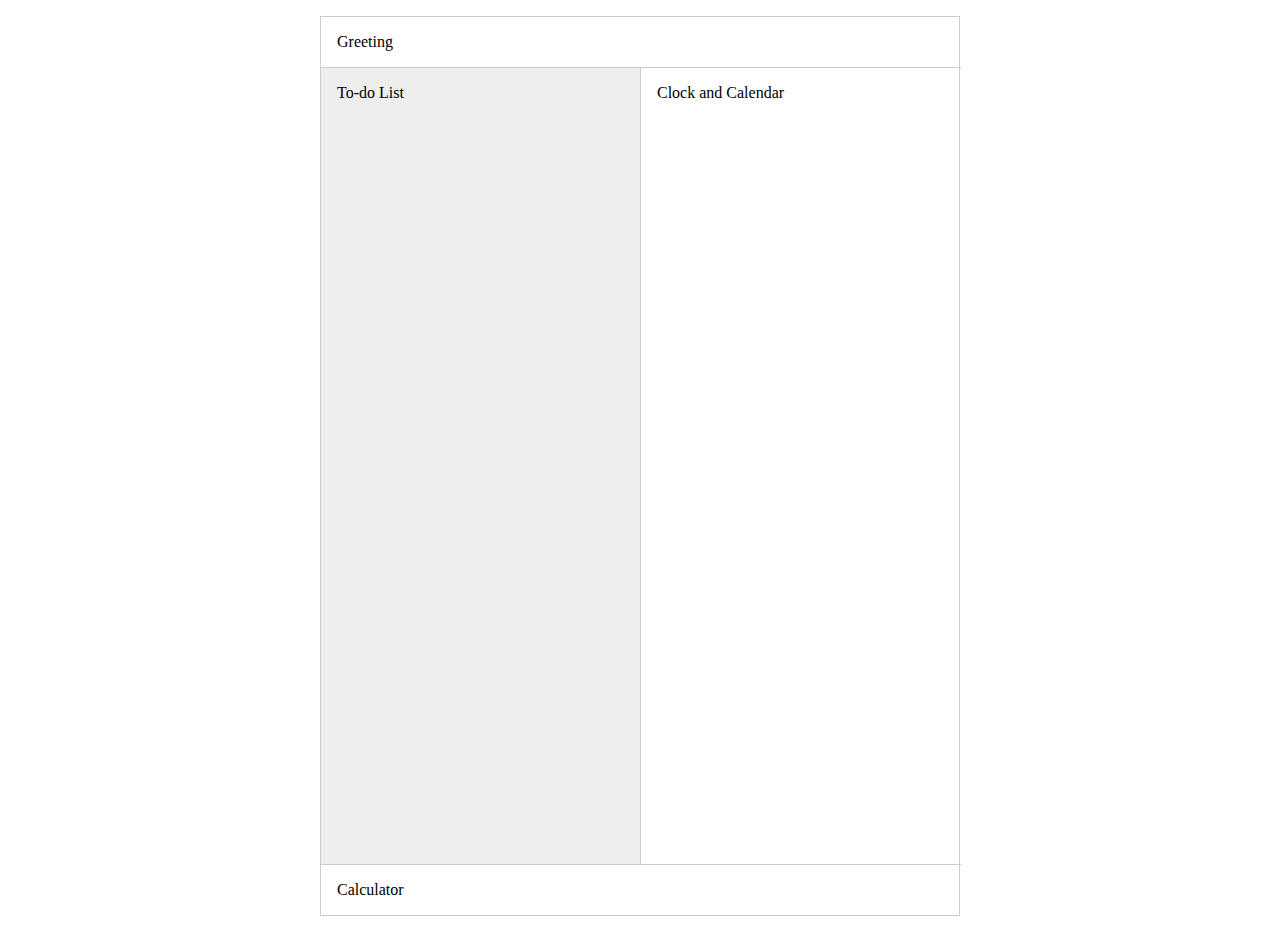
==== myPortfolio/src/dashboard/dashboard.html @ 7e4281d3 "added new folders to src folder" ====
<!DOCTYPE html>
<html lang="en">
<head>
    <link rel="stylesheet" href="dashboard-style.css">
    <meta charset="UTF-8">
    <meta name="viewport" content="width=device-width, initial-scale=1.0">
    <meta http-equiv="X-UA-Compatible" content="ie=edge">
    <title>Document</title>
</head>
<body>
        <!DOCTYPE html>
        <html lang="en">
        <head>
            <meta charset="UTF-8">
            <meta name="viewport" content="width=device-width, initial-scale=1.0">
            <meta http-equiv="X-UA-Compatible" content="ie=edge">
            <link rel="stylesheet" href="grid-style.css">
            <title>CSS Grid</title>
        </head>
        <body>
            <div class="wrapper">
                <header class="header">
                   Greeting
                </header>
                <aside class="aside">
                    To-do List
                </aside>
                <main class="main">
                    Clock and Calendar
                </main>
                <footer class="footer">
                    Calculator
                </footer>
            </div>
        </body>
        </html>
</body>
</html>
---- myPortfolio/src/dashboard/dashboard-style.css ----
* {
	box-sizing: border-box;
}

html {
	font-size: 18px;
	font-family: Avenir;
}

body {
	font-size: 16px;
	padding: 16px;
	margin: 0;
}

.wrapper {
	height: 100vh;
	display: grid;
	grid-template-columns: 160px 160px 160px 160px;
  	grid-template-rows: auto 1fr auto;
	grid-template-areas:
		"header 		header 	header 	header"
		"sidebar 	sidebar 		main 		main"
		"footer 		footer 	footer	footer";
	max-width: 640px;
	width: 100%;
	margin-left: auto;
	margin-right: auto;
	border: 1px solid #ccc;
}

.header {
	grid-area: header;
	padding: 16px;
	border-bottom: 1px solid #ccc;
}

.main {
	grid-area: main;
	padding: 16px;
}

.aside {
	grid-area: sidebar;
	padding: 16px;
	background-color: #eee;
	border-right: 1px solid #ccc;
}

.footer {
	grid-area: footer;
	padding: 16px;
	border-top: 1px solid #ccc;
}

@media (max-width: 575px) {
	.wrapper {
		display: flex;
		flex-direction: column;
	}
	.header {
		order: 1;
	}
	.main {
		order: 2;
	}
	.aside {
		order: 3;
		border-right: 0;
		border-top: 1px solid #ccc;
	}
	.footer {
		order: 4;
	}
}
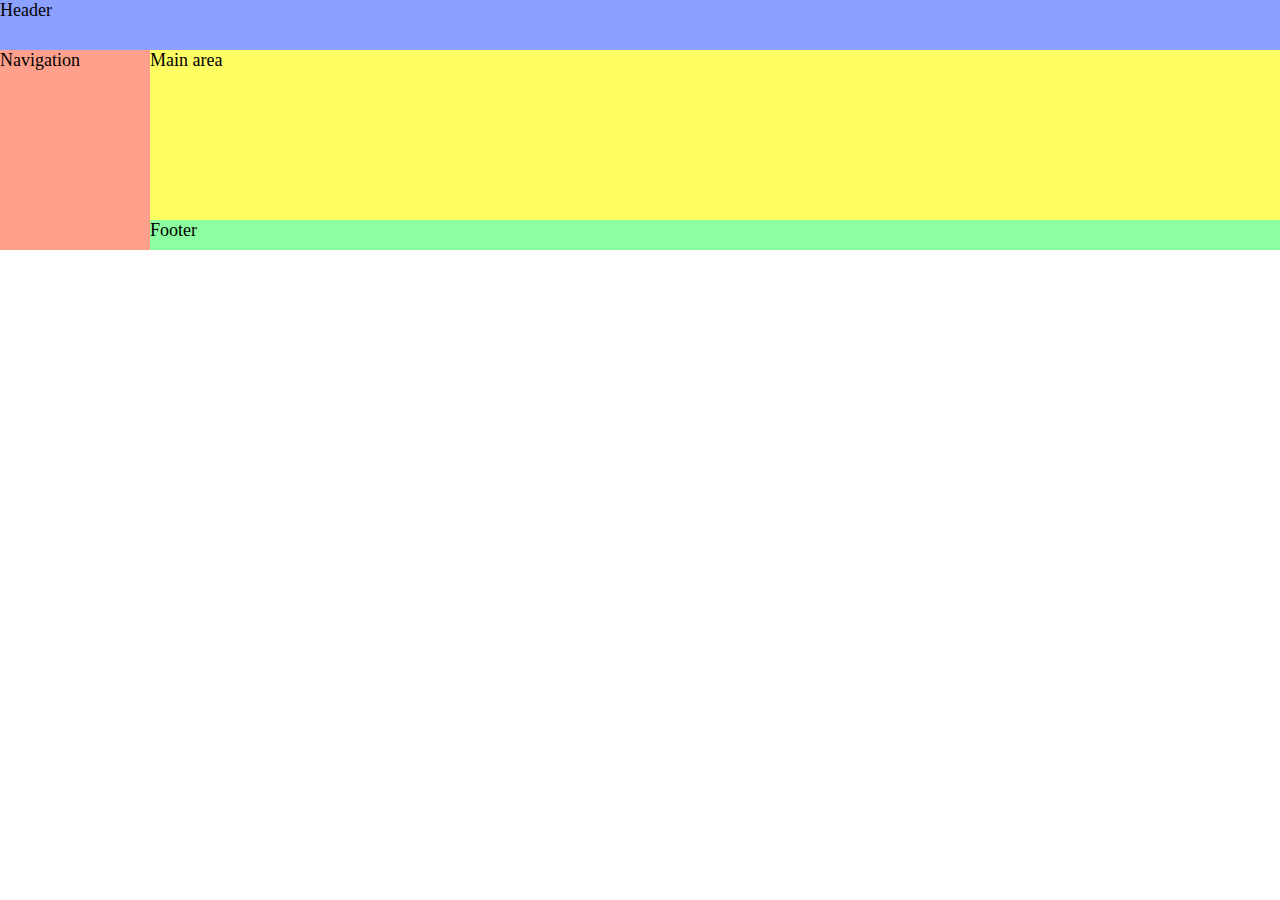
==== commit 44ecb2b6: "update to all" ====
--- a/myPortfolio/src/dashboard/dashboard.html
+++ b/myPortfolio/src/dashboard/dashboard.html
@@ -1,38 +1,20 @@
 <!DOCTYPE html>
 <html lang="en">
 <head>
-    <link rel="stylesheet" href="dashboard-style.css">
     <meta charset="UTF-8">
     <meta name="viewport" content="width=device-width, initial-scale=1.0">
     <meta http-equiv="X-UA-Compatible" content="ie=edge">
+    <link rel="stylesheet" href="dashboard-style.css">
     <title>Document</title>
 </head>
 <body>
-        <!DOCTYPE html>
-        <html lang="en">
-        <head>
-            <meta charset="UTF-8">
-            <meta name="viewport" content="width=device-width, initial-scale=1.0">
-            <meta http-equiv="X-UA-Compatible" content="ie=edge">
-            <link rel="stylesheet" href="grid-style.css">
-            <title>CSS Grid</title>
-        </head>
-        <body>
-            <div class="wrapper">
-                <header class="header">
-                   Greeting
-                </header>
-                <aside class="aside">
-                    To-do List
-                </aside>
-                <main class="main">
-                    Clock and Calendar
-                </main>
-                <footer class="footer">
-                    Calculator
-                </footer>
-            </div>
-        </body>
-        </html>
+    
+  <section id="page">
+    <header>Header</header>
+    <nav>Navigation</nav>
+    <main>Main area</main>
+    <footer>Footer</footer>
+  </section>
+
 </body>
 </html>--- a/myPortfolio/src/dashboard/dashboard-style.css
+++ b/myPortfolio/src/dashboard/dashboard-style.css
@@ -1,75 +1,120 @@
-* {
+*{
+	margin:0;
+	padding:0;
+	font-size: 18px;
 	box-sizing: border-box;
+	background-color: white;
 }
 
-html {
-	font-size: 18px;
-	font-family: Avenir;
+
+/* .container {
+	width: 100%;
+	display: grid;
+	grid-template-columns: repeat(12 / auto);
+	grid-template-rows: auto auto auto auto;
+	grid-gap: 2px;
+	grid-template-areas: 
+
+		"2 2 1 1 1 1 1 1 1 1 1 1"
+		"2 2 1 1 1 1 1 1 1 1 1 1"
+		"3 3 4 4 4 4 4 4 4 4 4 4"
+		"3 3 4 4 4 4 4 4 4 4 4 4";
+
 }
 
-body {
-	font-size: 16px;
-	padding: 16px;
-	margin: 0;
+.welcome {
+	background-color: aqua;
+	grid-area: 1;	
 }
 
-.wrapper {
-	height: 100vh;
-	display: grid;
-	grid-template-columns: 160px 160px 160px 160px;
-  	grid-template-rows: auto 1fr auto;
-	grid-template-areas:
-		"header 		header 	header 	header"
-		"sidebar 	sidebar 		main 		main"
-		"footer 		footer 	footer	footer";
-	max-width: 640px;
-	width: 100%;
-	margin-left: auto;
-	margin-right: auto;
-	border: 1px solid #ccc;
+
+.calendar {
+	background-color: aqua;
+	grid-area: 2;
+}
+
+.calculator {
+	background-color: aqua;
+	grid-area: 3;
+
+}
+
+.To do {
+	background-color: aqua;
+	grid-area: 4;
+
+}
+
+.sidebar {
+	grid-area: sidebar;
+}
+
+.content {
+	grid-area: content;
 }
 
 .header {
 	grid-area: header;
-	padding: 16px;
-	border-bottom: 1px solid #ccc;
-}
-
-.main {
-	grid-area: main;
-	padding: 16px;
-}
-
-.aside {
-	grid-area: sidebar;
-	padding: 16px;
-	background-color: #eee;
-	border-right: 1px solid #ccc;
 }
 
 .footer {
 	grid-area: footer;
-	padding: 16px;
-	border-top: 1px solid #ccc;
 }
 
-@media (max-width: 575px) {
-	.wrapper {
-		display: flex;
-		flex-direction: column;
-	}
-	.header {
-		order: 1;
-	}
-	.main {
-		order: 2;
-	}
-	.aside {
-		order: 3;
-		border-right: 0;
-		border-top: 1px solid #ccc;
-	}
-	.footer {
-		order: 4;
-	}
+
+.wrapper {
+	display: grid;
+grid-gap: 10px;
+	grid-template-columns: 120px 120px 120px;
+	grid-template-areas:
+"....... header header"
+	"sidebar content content"
+	"footer  footer  footer";
+	background-color: #fff;
+	color: #444;
 }
+
+
+.box {
+background-color: #444;
+color: #fff;
+border-radius: 5px;
+padding: 10px;
+font-size: 150%;
+}
+
+.header,
+.footer {
+background-color: #999;
+} */
+
+#page {
+  display: grid;
+  width: 100%;
+  height: 250px;
+  grid-template-areas: "head head"
+                       "nav  main"
+                       "nav  foot";
+  grid-template-rows: 50px 1fr 30px;
+  grid-template-columns: 150px 1fr;
+}
+
+#page > header {
+  grid-area: head;
+  background-color: #8ca0ff;
+}
+
+#page > nav {
+  grid-area: nav;
+  background-color: #ffa08c;
+}
+
+#page > main {
+  grid-area: main;
+  background-color: #ffff64;
+}
+
+#page > footer {
+  grid-area: foot;
+  background-color: #8cffa0;
+}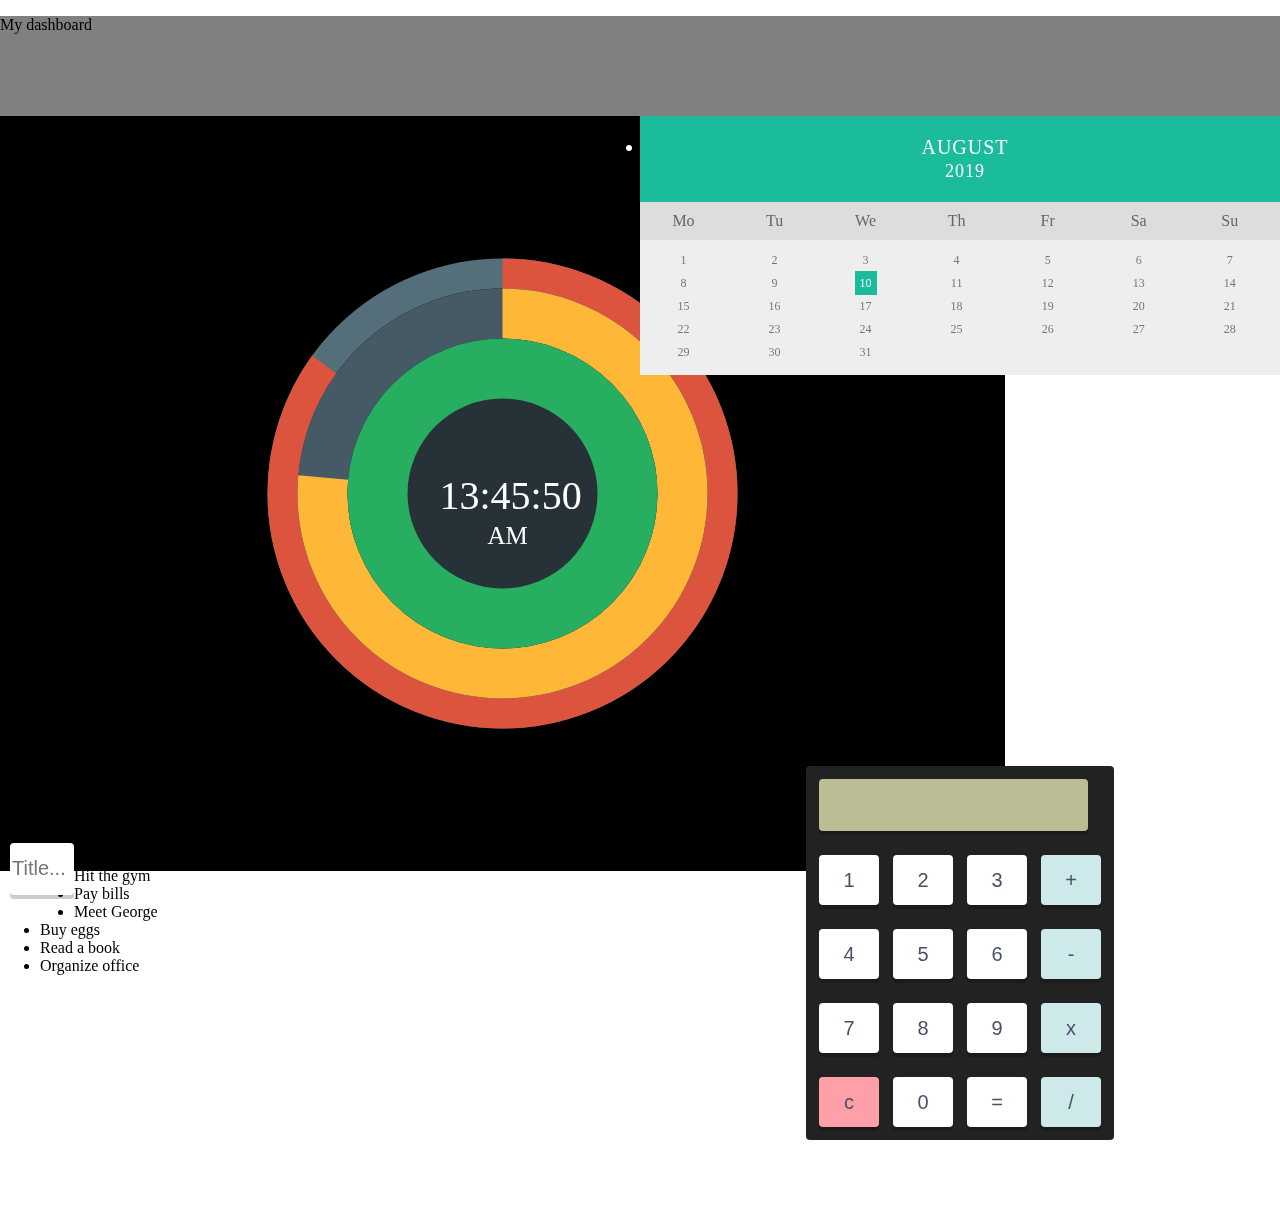
==== commit fd966940: "updated dashboard" ====
--- a/myPortfolio/src/dashboard/dashboard.html
+++ b/myPortfolio/src/dashboard/dashboard.html
@@ -6,15 +6,219 @@
     <meta http-equiv="X-UA-Compatible" content="ie=edge">
     <link rel="stylesheet" href="dashboard-style.css">
     <title>Document</title>
+    <script>
+ 
+    
+    </script>
 </head>
-<body>
-    
-  <section id="page">
-    <header>Header</header>
-    <nav>Navigation</nav>
-    <main>Main area</main>
-    <footer>Footer</footer>
-  </section>
-
+<body bgcolor="white">
+  <div id="topbar">
+    <div class="dash"><p>My dashboard</p></div>
+  </div>
+  
+  <div id="clock_div">
+    <canvas id="canvas" width="250px" height="150px"></canvas><br />
+		</canvas>
+  </div>
+  
+  <div id="calendar_div">
+    <div class="month">      
+      <ul>
+        <!-- <li class="prev">&#10094;</li>
+        <li class="next">&#10095;</li> -->
+        <li>
+          August<br>
+          <span style="font-size:18px">2019</span>
+        </li>
+      </ul>
+    </div>
+    
+    <ul class="weekdays">
+      <li>Mo</li>
+      <li>Tu</li>
+      <li>We</li>
+      <li>Th</li>
+      <li>Fr</li>
+      <li>Sa</li>
+      <li>Su</li>
+    </ul>
+    
+    <ul class="days">  
+      <li>1</li>
+      <li>2</li>
+      <li>3</li>
+      <li>4</li>
+      <li>5</li>
+      <li>6</li>
+      <li>7</li>
+      <li>8</li>
+      <li>9</li>
+      <li><span class="active">10</span></li>
+      <li>11</li>
+      <li>12</li>
+      <li>13</li>
+      <li>14</li>
+      <li>15</li>
+      <li>16</li>
+      <li>17</li>
+      <li>18</li>
+      <li>19</li>
+      <li>20</li>
+      <li>21</li>
+      <li>22</li>
+      <li>23</li>
+      <li>24</li>
+      <li>25</li>
+      <li>26</li>
+      <li>27</li>
+      <li>28</li>
+      <li>29</li>
+      <li>30</li>
+      <li>31</li>
+    </ul>
+  </div>
+  
+  <div id="to-do_div">
+    <div id="myDIV" class="header">
+      <h2>My To Do List</h2>
+      <input type="text" id="myInput" placeholder="Title...">
+      <span onclick="newElement()" class="addBtn">Add</span>
+    </div>
+    
+    <ul id="myUL">
+      <li>Hit the gym</li>
+      <li class="checked">Pay bills</li>
+      <li>Meet George</li>
+      <li>Buy eggs</li>
+      <li>Read a book</li>
+      <li>Organize office</li>
+    </ul> 
+  </div>
+  
+  <div id="calculator_div">
+
+      <form name="calculator">
+          <table>
+             <tr>
+                <td colspan="4">
+                   <input type="text" name="display" id="display" disabled>
+                  
+                </td>
+             </tr>
+             <tr>
+                   <td><input type="button" name="one" value="1" onclick="calculator.display.value += '1'"></td>
+                   <td><input type="button" name="two" value="2" onclick="calculator.display.value += '2'"></td>
+                   <td><input type="button" name="three" value="3" onclick="calculator.display.value += '3'"></td>
+                   <td><input type="button" class="operator" name="plus" value="+" onclick="calculator.display.value += '+'"></td>
+            </tr>
+            <tr>
+                   <td><input type="button" name="four" value="4" onclick="calculator.display.value += '4'"></td>
+                   <td><input type="button" name="five" value="5" onclick="calculator.display.value += '5'"></td>
+                   <td><input type="button" name="six" value="6" onclick="calculator.display.value += '6'"></td>
+                   <td><input type="button" class="operator" name="minus" value="-" onclick="calculator.display.value += '-'"></td>
+            </tr>
+            <tr>
+                   <td><input type="button" name="seven" value="7" onclick="calculator.display.value += '7'"></td>
+                   <td><input type="button" name="eight" value="8" onclick="calculator.display.value += '8'"></td>
+                   <td><input type="button" name="nine" value="9" onclick="calculator.display.value += '9'"></td>
+                   <td><input type="button" class="operator" name="times" value="x" onclick="calculator.display.value += '*'"></td>
+            </tr>
+            <tr>
+                   <td><input type="button" id="clear" name="clear" value="c" onclick="calculator.display.value = ''"></td>
+                   <td><input type="button" name="zero" value="0" onclick="calculator.display.value += '0'"></td>
+                   <td><input type="button" name="doit" value="=" onclick="calculator.display.value = eval(calculator.display.value)"></td>
+                   <td><input type="button" class="operator" name="div" value="/" onclick="calculator.display.value += '/'"></td>
+             
+             </tr>
+          </table>
+       </form>
+    
+  </div>
+<script>
+
+var canvas = document.getElementById('canvas');
+var ctx = canvas.getContext('2d');
+var min, sec, hr, ms, amOrPm = 'AM';
+var radH, radM, radS;
+const threePIByTwo = (3 * Math.PI) / 2;
+function init()
+{
+	canvas.width = document.documentElement.clientWidth - 275;
+	canvas.height = document.documentElement.clientHeight - 145;
+	window.requestAnimationFrame(draw);	
+}
+
+function draw(now)
+{
+	var centerX = canvas.width / 2,
+		centerY = canvas.height / 2,
+		date = new Date();
+
+	hr = date.getHours();
+	min = date.getMinutes();
+	sec = date.getSeconds();
+	ms = date.getMilliseconds();
+	if(hr > 24)
+	{
+		amOrPm = 'PM';
+    hr -= 12;
+	}
+	radH = 0.000008333 * ( ( hr * 60 * 60 * 1000 ) + ( min * 60 * 1000 ) + ( sec * 1000 ) + ms );
+	radM = 0.0001 * ( ( min * 60 * 1000 ) + ( sec * 1000 ) + ms );
+	radS = 0.006 * ( ( sec * 1000 ) + ms );
+
+	drawRect(0, 0, canvas.width, canvas.height, 'black');
+	drawCircle(centerX, centerY, 220, 0, Math.PI * 2, false, '#546E7A', 'stroke', 30); //secondgrey
+	drawCircle(centerX, centerY, 220, threePIByTwo, rad(radS) + threePIByTwo, false, '#DC543E', 'stroke', 30); //second
+	drawCircle(centerX, centerY, 180, 0, Math.PI * 2, false, '#455A64', 'stroke', 50); //minutegrey
+	drawCircle(centerX, centerY, 180, threePIByTwo, rad(radM) + threePIByTwo, false, '#FEB737', 'stroke', 50); //minute
+	drawCircle(centerX, centerY, 110, 0, Math.PI * 2 , false, '#37474F', 'stroke', 90); //hourgrey
+	drawCircle(centerX, centerY, 110, threePIByTwo, rad(radH) + threePIByTwo, false, '#27AE61', 'stroke', 90); //hour
+	drawCircle(centerX, centerY, 95, 0, Math.PI * 2, false, '#263238', 'fill', '50'); //inner
+	drawText(`${hr.toString().length == 1?'0'+hr:hr}:${min.toString().length == 1?'0'+min:min}:${sec.toString().length == 1?'0'+sec:sec}`, canvas.width / 2 - 63, canvas.height / 2 + 15, '#ffffff', '40px');
+	drawText(amOrPm, canvas.width / 2 - 15, canvas.height / 2 + 50, '#ffffff', '25px');
+	window.requestAnimationFrame(draw);	
+}
+
+init();
+
+function rad(deg){
+	return  (Math.PI / 180) * deg;
+}
+
+function drawText(text, x, y, color, size) {
+	ctx.font = `${size} "Passion One"`;
+	ctx.fillStyle = color;
+	ctx.fillText(text, x, y);
+}
+
+function drawRect(x, y, width, height, color) {
+	ctx.fillStyle = color;
+	ctx.fillRect(x, y, width, height);
+}
+
+function drawArc(x, y, radius, start, end, clockwise)
+{
+	ctx.beginPath();
+	ctx.arc(x, y, radius, start, end, clockwise);
+}
+
+function drawCircle(x, y, radius, start, end, clockwise, color, type, thickness) {
+	if(type == 'fill')
+	{
+		ctx.fillStyle = color;
+		drawArc(x, y, radius, start, end, clockwise)
+		ctx.fill();
+	}
+	else if(type == 'stroke')
+	{
+		ctx.strokeStyle = color;
+		ctx.lineWidth = thickness;
+		drawArc(x, y, radius, start, end, clockwise)
+		ctx.stroke();
+	}
+}
+
+</script>
 </body>
 </html>--- a/myPortfolio/src/dashboard/dashboard-style.css
+++ b/myPortfolio/src/dashboard/dashboard-style.css
@@ -1,120 +1,232 @@
-*{
+body, html {
+    margin:0;
+    padding:0;
+    height:100%;
+}
+
+#topbar {
+    width:100%;
+    height:100px;
+    background:grey;
 	margin:0;
-	padding:0;
-	font-size: 18px;
-	box-sizing: border-box;
-	background-color: white;
-}
-
-
-/* .container {
+}
+
+#clock_div {
+    width:50%;
+    height:50%;
+	float:left;
+	padding-bottom: 200px;
+}
+#calendar_div { 
+	width:50%;	
+    height:50%;
+	float:right;
+	padding-bottom: 200px;
+}
+#to-do_div {
+    width:50%;
+	height:50%;
+    float:left;
+	padding-top: 
+}
+#calculator_div { 
+	width:50%;	
+    height:50%;
+    float:right;
+}
+
+/* Here starts the stlye for the calendar */
+
+.month {
+	padding: 20px 5px;
 	width: 100%;
-	display: grid;
-	grid-template-columns: repeat(12 / auto);
-	grid-template-rows: auto auto auto auto;
-	grid-gap: 2px;
-	grid-template-areas: 
-
-		"2 2 1 1 1 1 1 1 1 1 1 1"
-		"2 2 1 1 1 1 1 1 1 1 1 1"
-		"3 3 4 4 4 4 4 4 4 4 4 4"
-		"3 3 4 4 4 4 4 4 4 4 4 4";
-
-}
-
-.welcome {
-	background-color: aqua;
-	grid-area: 1;	
-}
-
-
-.calendar {
-	background-color: aqua;
-	grid-area: 2;
-}
-
-.calculator {
-	background-color: aqua;
-	grid-area: 3;
-
-}
-
-.To do {
-	background-color: aqua;
-	grid-area: 4;
-
-}
-
-.sidebar {
-	grid-area: sidebar;
-}
-
-.content {
-	grid-area: content;
-}
-
-.header {
-	grid-area: header;
-}
-
-.footer {
-	grid-area: footer;
-}
-
-
-.wrapper {
-	display: grid;
-grid-gap: 10px;
-	grid-template-columns: 120px 120px 120px;
-	grid-template-areas:
-"....... header header"
-	"sidebar content content"
-	"footer  footer  footer";
+	background: #1abc9c;
+	text-align: center;
+  }
+  
+  .month ul {
+	margin: 0;
+	padding: 0;
+  }
+  
+  .month ul li {
+	color: white;
+	font-size: 20px;
+	text-transform: uppercase;
+	letter-spacing: 1px;
+  }
+  
+  .month .prev {
+	float: left;
+	padding-top: 10px;
+  }
+  
+  .month .next {
+	float: right;
+	padding-top: 10px;
+  }
+  
+  .weekdays {
+	margin: 0;
+	padding: 10px 0;
+	background-color: #ddd;
+  }
+  
+  .weekdays li {
+	display: inline-block;
+	width: 13.6%;
+	color: #666;
+	text-align: center;
+  }
+  
+  .days {
+	padding: 10px 0;
+	background: #eee;
+	margin: 0;
+  }
+  
+  .days li {
+	list-style-type: none;
+	display: inline-block;
+	width: 13.6%;
+	text-align: center;
+	margin-bottom: 5px;
+	font-size:12px;
+	color: #777;
+  }
+  
+  .days li .active {
+	padding: 5px;
+	background: #1abc9c;
+	color: white;
+  }
+
+  /* Here starts the stlye for the calculator */
+  table {
+	margin: auto;
+	background-color: #222;
+	width: 295px;
+	max-width: 295px;
+	height: 325px;
+	text-align: center;
+	border-radius: 4px;
+	padding-right: 10px;
+  }
+  
+  input {
+	outline: 0;
+	position: relative;
+	left: 5px;
+	top: 5px;
+	border: 0;
+	color: #495069;
 	background-color: #fff;
-	color: #444;
-}
-
-
-.box {
-background-color: #444;
-color: #fff;
-border-radius: 5px;
-padding: 10px;
-font-size: 150%;
-}
-
-.header,
-.footer {
-background-color: #999;
-} */
-
-#page {
-  display: grid;
-  width: 100%;
-  height: 250px;
-  grid-template-areas: "head head"
-                       "nav  main"
-                       "nav  foot";
-  grid-template-rows: 50px 1fr 30px;
-  grid-template-columns: 150px 1fr;
-}
-
-#page > header {
-  grid-area: head;
-  background-color: #8ca0ff;
-}
-
-#page > nav {
-  grid-area: nav;
-  background-color: #ffa08c;
-}
-
-#page > main {
-  grid-area: main;
-  background-color: #ffff64;
-}
-
-#page > footer {
-  grid-area: foot;
-  background-color: #8cffa0;
-}+	border-radius: 4px;
+	width: 60px;
+	height: 50px;
+	float: left;
+	margin: 5px;
+	font-size: 20px;
+	box-shadow: 0 4px rgba(0,0,0,0.2);
+	margin-bottom: 15px;
+  }
+  
+  input:hover {
+	border: 0 solid #000;
+	color: #495069;
+	background-color: #fff;
+	border-radius: 4px;
+	width: 60px;
+	height: 50px;
+	float: left;
+	margin: 5px;
+	font-size: 20px;
+	box-shadow: 0 4px #b0d2cf;
+  }
+  
+  input:active {
+	top: 4px;
+	border: 0 solid #000;
+	color: #495069;
+	background-color: #fff;
+	border-radius: 4px;
+	width: 60px;
+	height: 50px;
+	float: left;
+	margin: 5px;
+	font-size: 20px;
+	box-shadow: none;
+  }
+  
+  #display {
+	width: 265px;
+	max-width: 270px;
+	font-size: 26px;
+	text-align: right;
+	background-color: #bcbd95;
+	float: left;
+  }
+  
+  #display:hover {
+	width: 270px;
+	font-size: 26px;
+	text-align: right;
+	background-color: #bcbd95;
+	box-shadow: 0 4px rgba(0,0,0,0.2);
+  }
+  
+  #display:active {
+	top: 5px;
+	width: 270px;
+	font-size: 26px;
+	text-align: right;
+	background-color: #bcbd95;
+	box-shadow: 0 4px rgba(0,0,0,0.2);
+  }
+  
+  .operator {
+	background-color: #cee9ea;
+	position: relative;
+  }
+  
+  .operator:hover {
+	background-color: #cee9ea;
+	box-shadow: 0 4px #b0d2cf;
+  }
+  
+  .operator:active {
+	top: 4px;
+	box-shadow: none;
+  }
+  
+  #clear {
+	float: left;
+	position: relative;
+	display: block;
+	background-color: #ff9fa8;
+  }
+  
+  #clear:hover {
+	float: left;
+	display: block;
+	background-color: #F297A0;
+	margin-bottom: 15px;
+	box-shadow: 0 4px #CC7F86;
+  }
+  
+  #clear:active {
+	float: left;
+	top: 4px;
+	display: block;
+	background-color: #F297A0;
+	margin-bottom: 15px;
+	box-shadow: none;
+  }
+  
+  /* Here starts the media  */
+
+  @media (min-width: 600px) {
+	.dashboard {display: none;
+  }
+
+} 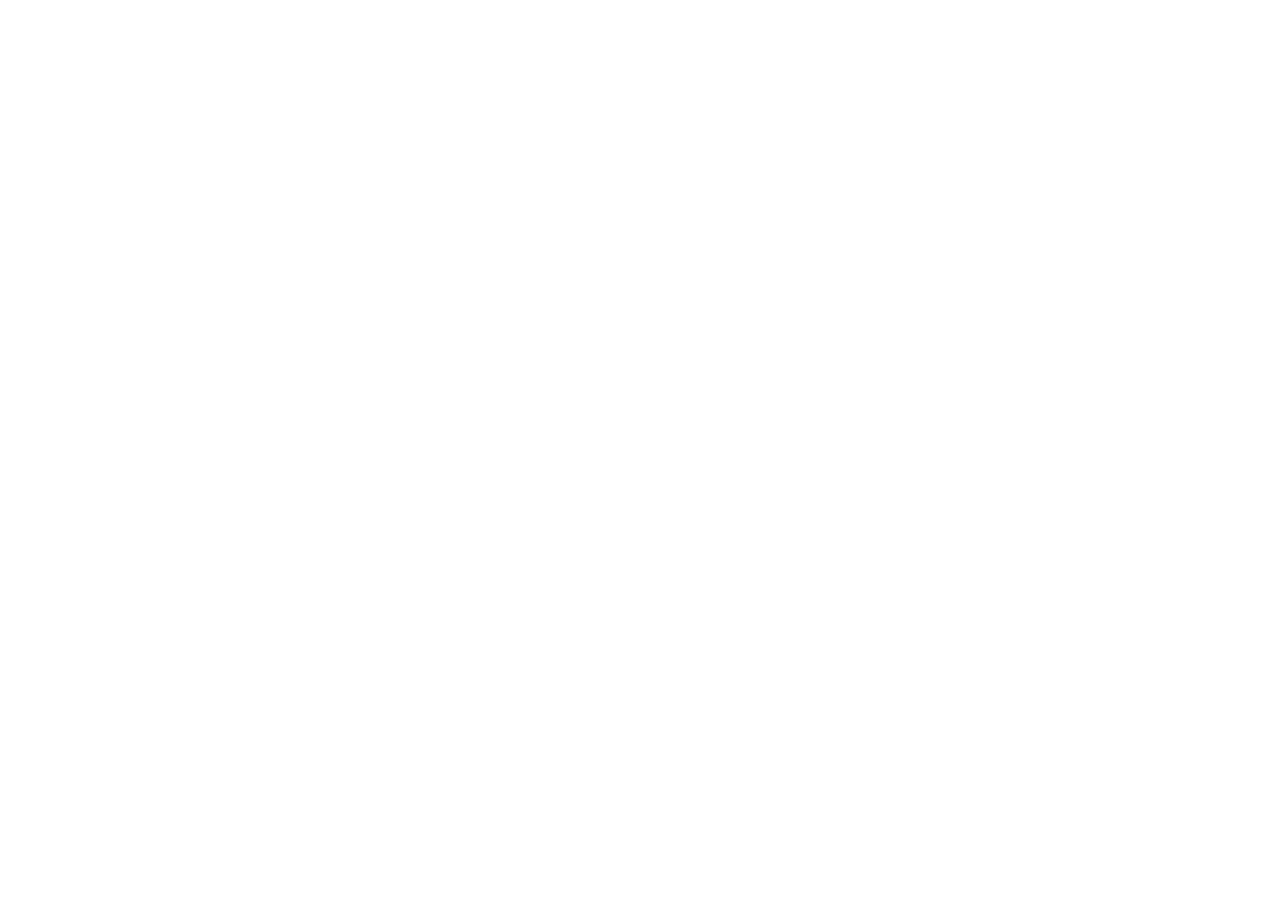
==== commit f01b092a: "updated portfolio and dashboard pages" ====
--- a/myPortfolio/src/dashboard/dashboard.html
+++ b/myPortfolio/src/dashboard/dashboard.html
@@ -6,12 +6,10 @@
     <meta http-equiv="X-UA-Compatible" content="ie=edge">
     <link rel="stylesheet" href="dashboard-style.css">
     <title>Document</title>
-    <script>
- 
-    
-    </script>
 </head>
+
 <body bgcolor="white">
+<div class="dashboard">
   <div id="topbar">
     <div class="dash"><p>My dashboard</p></div>
   </div>
@@ -134,6 +132,7 @@
        </form>
     
   </div>
+</div>
 <script>
 
 var canvas = document.getElementById('canvas');
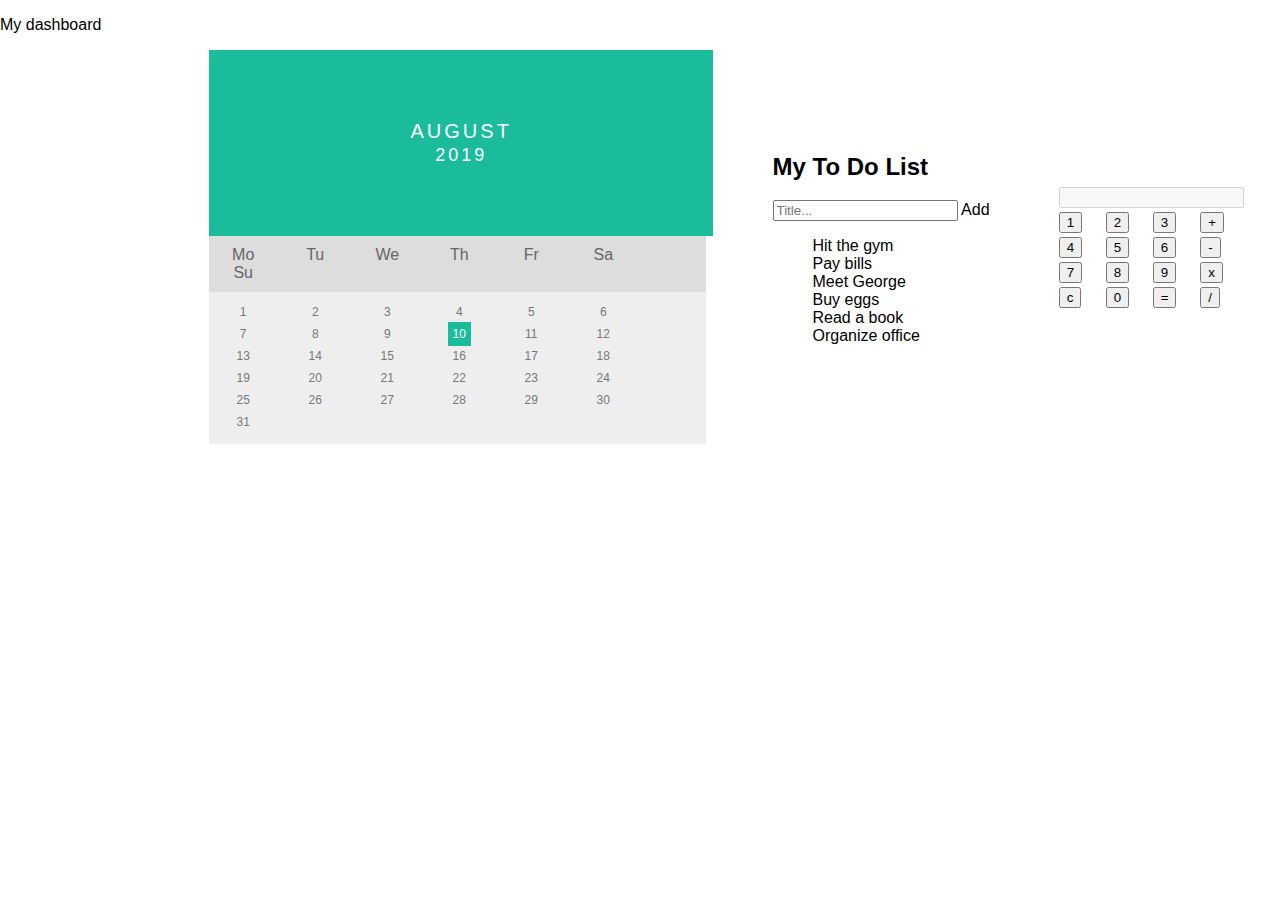
==== commit 83362e46: "finished up my dashboard" ====
--- a/myPortfolio/src/dashboard/dashboard.html
+++ b/myPortfolio/src/dashboard/dashboard.html
@@ -9,215 +9,128 @@
 </head>
 
 <body bgcolor="white">
-<div class="dashboard">
   <div id="topbar">
-    <div class="dash"><p>My dashboard</p></div>
-  </div>
-  
-  <div id="clock_div">
-    <canvas id="canvas" width="250px" height="150px"></canvas><br />
-		</canvas>
-  </div>
-  
-  <div id="calendar_div">
-    <div class="month">      
-      <ul>
-        <!-- <li class="prev">&#10094;</li>
-        <li class="next">&#10095;</li> -->
-        <li>
-          August<br>
-          <span style="font-size:18px">2019</span>
-        </li>
-      </ul>
+        <p>My dashboard</p>
+   </div>
+  <div id="dashboard">    
+    <div id="clock_div">
+        <iframe src="http://free.timeanddate.com/clock/i6mrupy7/n4758/szw110/szh110/hoc000/hbw0/hfc09f/cf100/hnc07c/hwc000/facfff/fnu2/fdi76/mqcfff/mqs4/mql18/mqw4/mqd60/mhcfff/mhs4/mhl5/mhw4/mhd62/mmv0/hhcfff/hhs1/hhb10/hmcfff/hms1/hmb10/hscfff/hsw3" frameborder="0" width="110" height="110"></iframe>
+
     </div>
     
-    <ul class="weekdays">
-      <li>Mo</li>
-      <li>Tu</li>
-      <li>We</li>
-      <li>Th</li>
-      <li>Fr</li>
-      <li>Sa</li>
-      <li>Su</li>
-    </ul>
-    
-    <ul class="days">  
-      <li>1</li>
-      <li>2</li>
-      <li>3</li>
-      <li>4</li>
-      <li>5</li>
-      <li>6</li>
-      <li>7</li>
-      <li>8</li>
-      <li>9</li>
-      <li><span class="active">10</span></li>
-      <li>11</li>
-      <li>12</li>
-      <li>13</li>
-      <li>14</li>
-      <li>15</li>
-      <li>16</li>
-      <li>17</li>
-      <li>18</li>
-      <li>19</li>
-      <li>20</li>
-      <li>21</li>
-      <li>22</li>
-      <li>23</li>
-      <li>24</li>
-      <li>25</li>
-      <li>26</li>
-      <li>27</li>
-      <li>28</li>
-      <li>29</li>
-      <li>30</li>
-      <li>31</li>
-    </ul>
-  </div>
-  
-  <div id="to-do_div">
-    <div id="myDIV" class="header">
-      <h2>My To Do List</h2>
-      <input type="text" id="myInput" placeholder="Title...">
-      <span onclick="newElement()" class="addBtn">Add</span>
+    <div id="calendar_div">
+        <div class="month">      
+          <ul>
+            <li>
+              August<br>
+              <span style="font-size:18px">2019</span>
+            </li>
+          </ul>
+        </div>
+        
+        <ul class="weekdays">
+          <li>Mo</li>
+          <li>Tu</li>
+          <li>We</li>
+          <li>Th</li>
+          <li>Fr</li>
+          <li>Sa</li>
+          <li>Su</li>
+        </ul>
+        
+        <ul class="days">  
+          <li>1</li>
+          <li>2</li>
+          <li>3</li>
+          <li>4</li>
+          <li>5</li>
+          <li>6</li>
+          <li>7</li>
+          <li>8</li>
+          <li>9</li>
+          <li><span class="active">10</span></li>
+          <li>11</li>
+          <li>12</li>
+          <li>13</li>
+          <li>14</li>
+          <li>15</li>
+          <li>16</li>
+          <li>17</li>
+          <li>18</li>
+          <li>19</li>
+          <li>20</li>
+          <li>21</li>
+          <li>22</li>
+          <li>23</li>
+          <li>24</li>
+          <li>25</li>
+          <li>26</li>
+          <li>27</li>
+          <li>28</li>
+          <li>29</li>
+          <li>30</li>
+          <li>31</li>
+        </ul>
+        
     </div>
     
-    <ul id="myUL">
-      <li>Hit the gym</li>
-      <li class="checked">Pay bills</li>
-      <li>Meet George</li>
-      <li>Buy eggs</li>
-      <li>Read a book</li>
-      <li>Organize office</li>
-    </ul> 
+    <div id="to-do_div">
+      <div id="myDIV" class="header">
+        <h2>My To Do List</h2>
+        <input type="text" id="myInput" placeholder="Title...">
+        <span onclick="newElement()" class="addBtn">Add</span>
+      </div>
+      
+      <ul id="myUL">
+        <li>Hit the gym</li>
+        <li class="checked">Pay bills</li>
+        <li>Meet George</li>
+        <li>Buy eggs</li>
+        <li>Read a book</li>
+        <li>Organize office</li>
+      </ul> 
+    </div>
+    
+    <div id="calculator_div">
+
+        <form name="calculator">
+            <table>
+              <tr>
+                  <td colspan="4">
+                    <input type="text" name="display" id="display" disabled>
+                    
+                  </td>
+              </tr>
+              <tr>
+                    <td><input type="button" name="one" value="1" onclick="calculator.display.value += '1'"></td>
+                    <td><input type="button" name="two" value="2" onclick="calculator.display.value += '2'"></td>
+                    <td><input type="button" name="three" value="3" onclick="calculator.display.value += '3'"></td>
+                    <td><input type="button" class="operator" name="plus" value="+" onclick="calculator.display.value += '+'"></td>
+              </tr>
+              <tr>
+                    <td><input type="button" name="four" value="4" onclick="calculator.display.value += '4'"></td>
+                    <td><input type="button" name="five" value="5" onclick="calculator.display.value += '5'"></td>
+                    <td><input type="button" name="six" value="6" onclick="calculator.display.value += '6'"></td>
+                    <td><input type="button" class="operator" name="minus" value="-" onclick="calculator.display.value += '-'"></td>
+              </tr>
+              <tr>
+                    <td><input type="button" name="seven" value="7" onclick="calculator.display.value += '7'"></td>
+                    <td><input type="button" name="eight" value="8" onclick="calculator.display.value += '8'"></td>
+                    <td><input type="button" name="nine" value="9" onclick="calculator.display.value += '9'"></td>
+                    <td><input type="button" class="operator" name="times" value="x" onclick="calculator.display.value += '*'"></td>
+              </tr>
+              <tr>
+                    <td><input type="button" id="clear" name="clear" value="c" onclick="calculator.display.value = ''"></td>
+                    <td><input type="button" name="zero" value="0" onclick="calculator.display.value += '0'"></td>
+                    <td><input type="button" name="doit" value="=" onclick="calculator.display.value = eval(calculator.display.value)"></td>
+                    <td><input type="button" class="operator" name="div" value="/" onclick="calculator.display.value += '/'"></td>
+              
+              </tr>
+            </table>
+        </form>
+      
+    </div>
   </div>
-  
-  <div id="calculator_div">
 
-      <form name="calculator">
-          <table>
-             <tr>
-                <td colspan="4">
-                   <input type="text" name="display" id="display" disabled>
-                  
-                </td>
-             </tr>
-             <tr>
-                   <td><input type="button" name="one" value="1" onclick="calculator.display.value += '1'"></td>
-                   <td><input type="button" name="two" value="2" onclick="calculator.display.value += '2'"></td>
-                   <td><input type="button" name="three" value="3" onclick="calculator.display.value += '3'"></td>
-                   <td><input type="button" class="operator" name="plus" value="+" onclick="calculator.display.value += '+'"></td>
-            </tr>
-            <tr>
-                   <td><input type="button" name="four" value="4" onclick="calculator.display.value += '4'"></td>
-                   <td><input type="button" name="five" value="5" onclick="calculator.display.value += '5'"></td>
-                   <td><input type="button" name="six" value="6" onclick="calculator.display.value += '6'"></td>
-                   <td><input type="button" class="operator" name="minus" value="-" onclick="calculator.display.value += '-'"></td>
-            </tr>
-            <tr>
-                   <td><input type="button" name="seven" value="7" onclick="calculator.display.value += '7'"></td>
-                   <td><input type="button" name="eight" value="8" onclick="calculator.display.value += '8'"></td>
-                   <td><input type="button" name="nine" value="9" onclick="calculator.display.value += '9'"></td>
-                   <td><input type="button" class="operator" name="times" value="x" onclick="calculator.display.value += '*'"></td>
-            </tr>
-            <tr>
-                   <td><input type="button" id="clear" name="clear" value="c" onclick="calculator.display.value = ''"></td>
-                   <td><input type="button" name="zero" value="0" onclick="calculator.display.value += '0'"></td>
-                   <td><input type="button" name="doit" value="=" onclick="calculator.display.value = eval(calculator.display.value)"></td>
-                   <td><input type="button" class="operator" name="div" value="/" onclick="calculator.display.value += '/'"></td>
-             
-             </tr>
-          </table>
-       </form>
-    
-  </div>
-</div>
-<script>
-
-var canvas = document.getElementById('canvas');
-var ctx = canvas.getContext('2d');
-var min, sec, hr, ms, amOrPm = 'AM';
-var radH, radM, radS;
-const threePIByTwo = (3 * Math.PI) / 2;
-function init()
-{
-	canvas.width = document.documentElement.clientWidth - 275;
-	canvas.height = document.documentElement.clientHeight - 145;
-	window.requestAnimationFrame(draw);	
-}
-
-function draw(now)
-{
-	var centerX = canvas.width / 2,
-		centerY = canvas.height / 2,
-		date = new Date();
-
-	hr = date.getHours();
-	min = date.getMinutes();
-	sec = date.getSeconds();
-	ms = date.getMilliseconds();
-	if(hr > 24)
-	{
-		amOrPm = 'PM';
-    hr -= 12;
-	}
-	radH = 0.000008333 * ( ( hr * 60 * 60 * 1000 ) + ( min * 60 * 1000 ) + ( sec * 1000 ) + ms );
-	radM = 0.0001 * ( ( min * 60 * 1000 ) + ( sec * 1000 ) + ms );
-	radS = 0.006 * ( ( sec * 1000 ) + ms );
-
-	drawRect(0, 0, canvas.width, canvas.height, 'black');
-	drawCircle(centerX, centerY, 220, 0, Math.PI * 2, false, '#546E7A', 'stroke', 30); //secondgrey
-	drawCircle(centerX, centerY, 220, threePIByTwo, rad(radS) + threePIByTwo, false, '#DC543E', 'stroke', 30); //second
-	drawCircle(centerX, centerY, 180, 0, Math.PI * 2, false, '#455A64', 'stroke', 50); //minutegrey
-	drawCircle(centerX, centerY, 180, threePIByTwo, rad(radM) + threePIByTwo, false, '#FEB737', 'stroke', 50); //minute
-	drawCircle(centerX, centerY, 110, 0, Math.PI * 2 , false, '#37474F', 'stroke', 90); //hourgrey
-	drawCircle(centerX, centerY, 110, threePIByTwo, rad(radH) + threePIByTwo, false, '#27AE61', 'stroke', 90); //hour
-	drawCircle(centerX, centerY, 95, 0, Math.PI * 2, false, '#263238', 'fill', '50'); //inner
-	drawText(`${hr.toString().length == 1?'0'+hr:hr}:${min.toString().length == 1?'0'+min:min}:${sec.toString().length == 1?'0'+sec:sec}`, canvas.width / 2 - 63, canvas.height / 2 + 15, '#ffffff', '40px');
-	drawText(amOrPm, canvas.width / 2 - 15, canvas.height / 2 + 50, '#ffffff', '25px');
-	window.requestAnimationFrame(draw);	
-}
-
-init();
-
-function rad(deg){
-	return  (Math.PI / 180) * deg;
-}
-
-function drawText(text, x, y, color, size) {
-	ctx.font = `${size} "Passion One"`;
-	ctx.fillStyle = color;
-	ctx.fillText(text, x, y);
-}
-
-function drawRect(x, y, width, height, color) {
-	ctx.fillStyle = color;
-	ctx.fillRect(x, y, width, height);
-}
-
-function drawArc(x, y, radius, start, end, clockwise)
-{
-	ctx.beginPath();
-	ctx.arc(x, y, radius, start, end, clockwise);
-}
-
-function drawCircle(x, y, radius, start, end, clockwise, color, type, thickness) {
-	if(type == 'fill')
-	{
-		ctx.fillStyle = color;
-		drawArc(x, y, radius, start, end, clockwise)
-		ctx.fill();
-	}
-	else if(type == 'stroke')
-	{
-		ctx.strokeStyle = color;
-		ctx.lineWidth = thickness;
-		drawArc(x, y, radius, start, end, clockwise)
-		ctx.stroke();
-	}
-}
-
-</script>
 </body>
 </html>--- a/myPortfolio/src/dashboard/dashboard-style.css
+++ b/myPortfolio/src/dashboard/dashboard-style.css
@@ -4,229 +4,95 @@
     height:100%;
 }
 
-#topbar {
-    width:100%;
-    height:100px;
-    background:grey;
-	margin:0;
+#dashboard {
+	display: flex;
+	flex-wrap: wrap;
+	justify-content: space-around;
+	align-items: center;
 }
 
-#clock_div {
-    width:50%;
-    height:50%;
-	float:left;
-	padding-bottom: 200px;
-}
-#calendar_div { 
-	width:50%;	
-    height:50%;
-	float:right;
-	padding-bottom: 200px;
-}
-#to-do_div {
-    width:50%;
-	height:50%;
-    float:left;
-	padding-top: 
-}
-#calculator_div { 
-	width:50%;	
-    height:50%;
-    float:right;
+#clock_div, #calendar_div, #to-do_div, #calculator_div {
+	display: inline-block;
+	max-width: 100%;
 }
 
-/* Here starts the stlye for the calendar */
+ul {list-style-type: none;}
+body {font-family: Verdana, sans-serif;}
 
 .month {
-	padding: 20px 5px;
-	width: 100%;
-	background: #1abc9c;
-	text-align: center;
-  }
-  
-  .month ul {
-	margin: 0;
-	padding: 0;
-  }
-  
-  .month ul li {
-	color: white;
-	font-size: 20px;
-	text-transform: uppercase;
-	letter-spacing: 1px;
-  }
-  
-  .month .prev {
-	float: left;
-	padding-top: 10px;
-  }
-  
-  .month .next {
-	float: right;
-	padding-top: 10px;
-  }
-  
-  .weekdays {
-	margin: 0;
-	padding: 10px 0;
-	background-color: #ddd;
-  }
-  
-  .weekdays li {
-	display: inline-block;
-	width: 13.6%;
-	color: #666;
-	text-align: center;
-  }
-  
-  .days {
-	padding: 10px 0;
-	background: #eee;
-	margin: 0;
-  }
-  
-  .days li {
-	list-style-type: none;
-	display: inline-block;
-	width: 13.6%;
-	text-align: center;
-	margin-bottom: 5px;
-	font-size:12px;
-	color: #777;
-  }
-  
-  .days li .active {
-	padding: 5px;
-	background: #1abc9c;
-	color: white;
-  }
+  padding: 70px 25px;
+  width: 91.3%;
+  background: #1abc9c;
+  text-align: center;
+}
 
-  /* Here starts the stlye for the calculator */
-  table {
-	margin: auto;
-	background-color: #222;
-	width: 295px;
-	max-width: 295px;
-	height: 325px;
-	text-align: center;
-	border-radius: 4px;
-	padding-right: 10px;
-  }
-  
-  input {
-	outline: 0;
-	position: relative;
-	left: 5px;
-	top: 5px;
-	border: 0;
-	color: #495069;
-	background-color: #fff;
-	border-radius: 4px;
-	width: 60px;
-	height: 50px;
-	float: left;
-	margin: 5px;
-	font-size: 20px;
-	box-shadow: 0 4px rgba(0,0,0,0.2);
-	margin-bottom: 15px;
-  }
-  
-  input:hover {
-	border: 0 solid #000;
-	color: #495069;
-	background-color: #fff;
-	border-radius: 4px;
-	width: 60px;
-	height: 50px;
-	float: left;
-	margin: 5px;
-	font-size: 20px;
-	box-shadow: 0 4px #b0d2cf;
-  }
-  
-  input:active {
-	top: 4px;
-	border: 0 solid #000;
-	color: #495069;
-	background-color: #fff;
-	border-radius: 4px;
-	width: 60px;
-	height: 50px;
-	float: left;
-	margin: 5px;
-	font-size: 20px;
-	box-shadow: none;
-  }
-  
-  #display {
-	width: 265px;
-	max-width: 270px;
-	font-size: 26px;
-	text-align: right;
-	background-color: #bcbd95;
-	float: left;
-  }
-  
-  #display:hover {
-	width: 270px;
-	font-size: 26px;
-	text-align: right;
-	background-color: #bcbd95;
-	box-shadow: 0 4px rgba(0,0,0,0.2);
-  }
-  
-  #display:active {
-	top: 5px;
-	width: 270px;
-	font-size: 26px;
-	text-align: right;
-	background-color: #bcbd95;
-	box-shadow: 0 4px rgba(0,0,0,0.2);
-  }
-  
-  .operator {
-	background-color: #cee9ea;
-	position: relative;
-  }
-  
-  .operator:hover {
-	background-color: #cee9ea;
-	box-shadow: 0 4px #b0d2cf;
-  }
-  
-  .operator:active {
-	top: 4px;
-	box-shadow: none;
-  }
-  
-  #clear {
-	float: left;
-	position: relative;
-	display: block;
-	background-color: #ff9fa8;
-  }
-  
-  #clear:hover {
-	float: left;
-	display: block;
-	background-color: #F297A0;
-	margin-bottom: 15px;
-	box-shadow: 0 4px #CC7F86;
-  }
-  
-  #clear:active {
-	float: left;
-	top: 4px;
-	display: block;
-	background-color: #F297A0;
-	margin-bottom: 15px;
-	box-shadow: none;
-  }
-  
-  /* Here starts the media  */
+.month ul {
+  margin: 0;
+  padding: 0;
+}
 
-  @media (min-width: 600px) {
-	.dashboard {display: none;
-  }
+.month ul li {
+  color: white;
+  font-size: 20px;
+  text-transform: uppercase;
+  letter-spacing: 3px;
+}
 
-} +.month .prev {
+  float: left;
+  padding-top: 10px;
+}
+
+.month .next {
+  float: right;
+  padding-top: 10px;
+}
+
+.weekdays {
+  margin: 0;
+  padding: 10px 0;
+  background-color: #ddd;
+}
+
+.weekdays li {
+  display: inline-block;
+  width: 13.6%;
+  color: #666;
+  text-align: center;
+}
+
+.days {
+  padding: 10px 0;
+  background: #eee;
+  margin: 0;
+}
+
+.days li {
+  list-style-type: none;
+  display: inline-block;
+  width: 13.6%;
+  text-align: center;
+  margin-bottom: 5px;
+  font-size:12px;
+  color: #777;
+}
+
+.days li .active {
+  padding: 5px;
+  background: #1abc9c;
+  color: white !important
+}
+
+/* Add media queries for smaller screens
+@media screen and (max-width:720px) {
+  .weekdays li, .days li {width: 13.1%;}
+}
+
+@media screen and (max-width: 420px) {
+  .weekdays li, .days li {width: 12.5%;}
+  .days li .active {padding: 2px;}
+}
+
+@media screen and (max-width: 290px) {
+  .weekdays li, .days li {width: 12.2%;}
+} */
